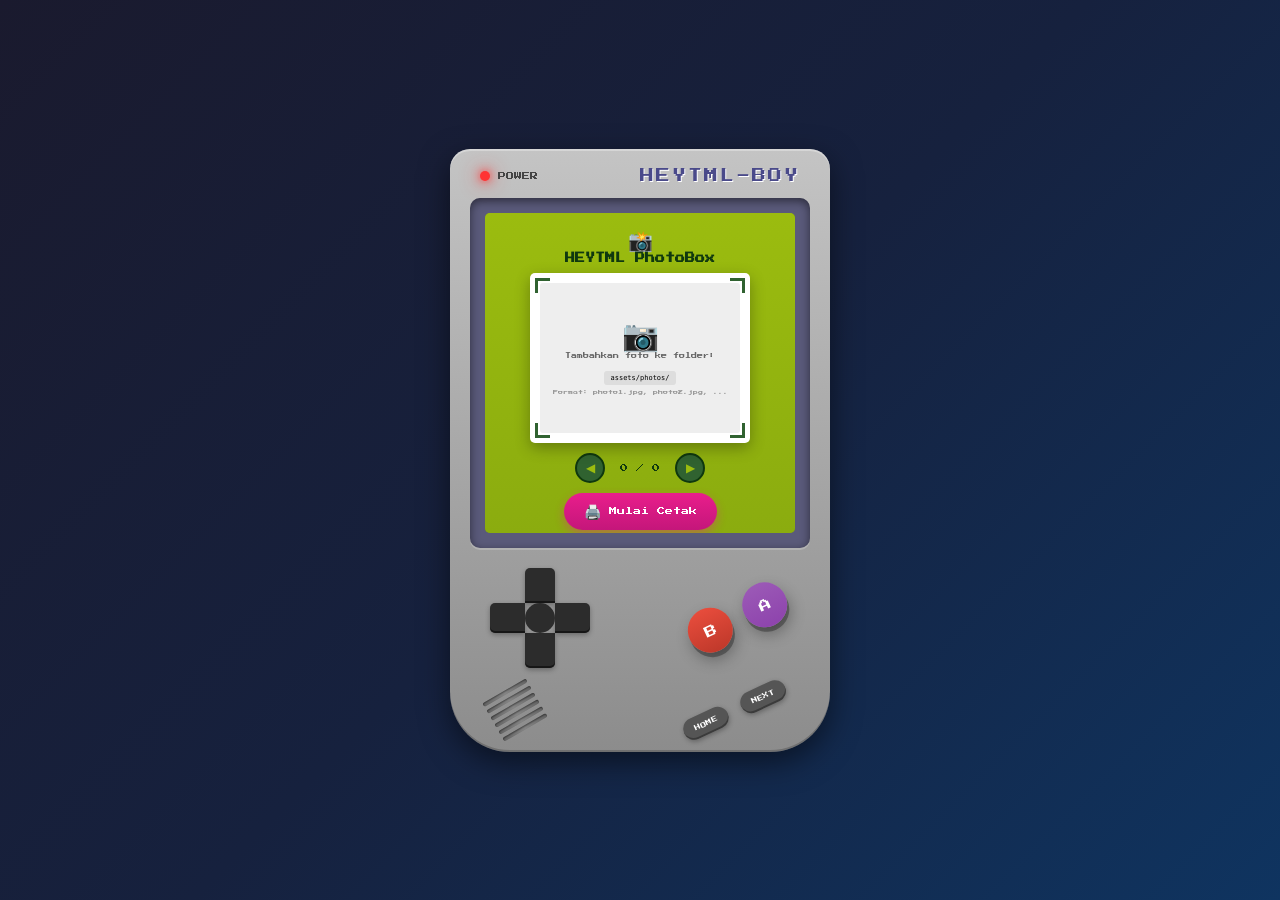
==== gallery.html @ 5bbcf0c2 "first commit" ====
<!DOCTYPE html>
<html lang="id">
<head>
    <meta charset="UTF-8">
    <meta name="viewport" content="width=device-width, initial-scale=1.0">
    <title>📸 Gallery - Happy Birthday!</title>
    <link rel="stylesheet" href="css/style.css">
    <link href="https://fonts.googleapis.com/css2?family=Press+Start+2P&display=swap" rel="stylesheet">
</head>
<body>
    <!-- Main Console -->
    <div class="gameboy-console">
        <!-- Top Section -->
        <div class="console-top">
            <div class="power-section">
                <div class="power-led"></div>
                <span class="power-text">POWER</span>
            </div>
            <div class="brand-name">HEYTML-BOY</div>
        </div>

        <!-- Screen -->
        <div class="screen-frame">
            <div class="screen-inner">
                <div class="screen-content gallery-screen">
                    <div class="gallery-header">
                        <span class="gallery-icon">📸</span>
                        <h2>HEYTML PhotoBox</h2>
                    </div>

                    <div class="photobox-container">
                        <div class="photobox-frame">
                            <div class="photo-display" id="photo-display">
                                <div class="no-photo-message">
                                    <span class="camera-icon">📷</span>
                                    <p>Tambahkan foto ke folder:</p>
                                    <code>assets/photos/</code>
                                    <p class="hint">Format: photo1.jpg, photo2.jpg, ...</p>
                                </div>
                                <img id="current-photo" class="photo-image hidden" src="" alt="Memory">
                            </div>
                            <div class="photo-frame-decoration">
                                <div class="frame-corner top-left"></div>
                                <div class="frame-corner top-right"></div>
                                <div class="frame-corner bottom-left"></div>
                                <div class="frame-corner bottom-right"></div>
                            </div>
                        </div>

                        <div class="photo-controls">
                            <button class="photo-btn" id="btn-prev-photo">◀</button>
                            <span class="photo-counter">
                                <span id="photo-index">0</span> / <span id="photo-total">0</span>
                            </span>
                            <button class="photo-btn" id="btn-next-photo">▶</button>
                        </div>

                        <button class="print-btn" id="btn-print">
                            <span class="print-icon">🖨️</span>
                            Mulai Cetak
                        </button>
                    </div>
                </div>
            </div>
        </div>

        <!-- Controls Section -->
        <div class="controls-section">
            <div class="dpad">
                <div class="dpad-up"></div>
                <div class="dpad-down"></div>
                <div class="dpad-left"></div>
                <div class="dpad-right"></div>
                <div class="dpad-center"></div>
            </div>

            <div class="action-buttons">
                <a href="message.html" class="btn-b">B</a>
                <button class="btn-a" id="btn-next-a">A</button>
            </div>
        </div>

        <!-- Bottom Section -->
        <div class="console-bottom">
            <div class="speaker-grille">
                <div class="speaker-line"></div>
                <div class="speaker-line"></div>
                <div class="speaker-line"></div>
                <div class="speaker-line"></div>
                <div class="speaker-line"></div>
                <div class="speaker-line"></div>
            </div>
            <div class="select-start">
                <a href="index.html" class="btn-select">HOME</a>
                <a href="music.html" class="btn-start">NEXT</a>
            </div>
        </div>
    </div>

    <!-- Floating Hearts Background -->
    <div class="floating-hearts" id="floating-hearts"></div>

    <script src="js/gallery.js"></script>
</body>
</html>
---- css/style.css ----
/* ===== RESET & BASE ===== */
* {
    margin: 0;
    padding: 0;
    box-sizing: border-box;
}

body {
    font-family: 'Press Start 2P', cursive;
    background: linear-gradient(135deg, #1a1a2e 0%, #16213e 50%, #0f3460 100%);
    min-height: 100vh;
    display: flex;
    justify-content: center;
    align-items: center;
    padding: 20px;
    overflow-x: hidden;
}

/* ===== LOADING SCREEN ===== */
.loading-screen {
    position: fixed;
    top: 0;
    left: 0;
    width: 100%;
    height: 100%;
    background: #0f0f23;
    display: flex;
    justify-content: center;
    align-items: center;
    z-index: 9999;
    animation: fadeOut 0.5s ease-in-out 2.5s forwards;
}

.loading-content {
    text-align: center;
}

.loading-logo {
    font-size: 24px;
    color: #9bbc0f;
    margin-bottom: 30px;
    text-shadow: 0 0 10px #9bbc0f;
    animation: pulse 1s ease-in-out infinite;
}

.loading-bar {
    width: 200px;
    height: 20px;
    background: #306230;
    border: 3px solid #9bbc0f;
    border-radius: 3px;
    overflow: hidden;
    margin: 0 auto 20px;
}

.loading-progress {
    width: 0%;
    height: 100%;
    background: #9bbc0f;
    animation: loadProgress 2s ease-in-out forwards;
}

.loading-text {
    font-size: 10px;
    color: #9bbc0f;
    animation: blink 0.5s ease-in-out infinite;
}

@keyframes loadProgress {
    0% { width: 0%; }
    100% { width: 100%; }
}

@keyframes fadeOut {
    to { opacity: 0; pointer-events: none; }
}

@keyframes pulse {
    0%, 100% { opacity: 1; }
    50% { opacity: 0.7; }
}

@keyframes blink {
    0%, 100% { opacity: 1; }
    50% { opacity: 0; }
}

/* ===== GAME BOY CONSOLE ===== */
.gameboy-console {
    background: linear-gradient(180deg, #c4c4c4 0%, #a8a8a8 50%, #8c8c8c 100%);
    border-radius: 20px 20px 60px 60px;
    padding: 20px;
    box-shadow: 
        0 10px 30px rgba(0, 0, 0, 0.5),
        inset 0 2px 0 rgba(255, 255, 255, 0.3),
        inset 0 -2px 0 rgba(0, 0, 0, 0.2);
    max-width: 380px;
    width: 100%;
    position: relative;
}

/* ===== TOP SECTION ===== */
.console-top {
    display: flex;
    justify-content: space-between;
    align-items: center;
    margin-bottom: 15px;
    padding: 0 10px;
}

.power-section {
    display: flex;
    align-items: center;
    gap: 8px;
}

.power-led {
    width: 10px;
    height: 10px;
    background: #ff3333;
    border-radius: 50%;
    box-shadow: 0 0 10px #ff3333, 0 0 20px #ff3333;
    animation: ledPulse 2s ease-in-out infinite;
}

@keyframes ledPulse {
    0%, 100% { box-shadow: 0 0 10px #ff3333, 0 0 20px #ff3333; }
    50% { box-shadow: 0 0 5px #ff3333, 0 0 10px #ff3333; }
}

.power-text {
    font-size: 8px;
    color: #444;
}

.brand-name {
    font-size: 14px;
    color: #4a4a8a;
    text-shadow: 1px 1px 0 #fff;
    letter-spacing: 2px;
}

/* ===== SCREEN ===== */
.screen-frame {
    background: #5a5a7a;
    border-radius: 10px;
    padding: 15px;
    margin-bottom: 20px;
    box-shadow: 
        inset 0 3px 10px rgba(0, 0, 0, 0.5),
        0 2px 0 rgba(255, 255, 255, 0.2);
}

.screen-inner {
    background: #9bbc0f;
    border-radius: 5px;
    overflow: hidden;
    box-shadow: inset 0 0 20px rgba(0, 0, 0, 0.3);
}

.screen-content {
    background: linear-gradient(180deg, #9bbc0f 0%, #8bac0f 100%);
    min-height: 320px;
    padding: 15px;
    position: relative;
}

/* ===== WELCOME SECTION ===== */
.welcome-section {
    text-align: center;
    padding: 10px 0;
}

.birthday-icon {
    font-size: 40px;
    margin-bottom: 10px;
    animation: bounce 1s ease-in-out infinite;
}

@keyframes bounce {
    0%, 100% { transform: translateY(0); }
    50% { transform: translateY(-10px); }
}

.welcome-title {
    font-size: 14px;
    color: #0f380f;
    margin-bottom: 8px;
    text-shadow: 1px 1px 0 #306230;
}

.recipient-name {
    font-size: 11px;
    color: #306230;
    margin-bottom: 5px;
}

.birthday-date {
    font-size: 9px;
    color: #0f380f;
    margin-bottom: 10px;
}

.from-text {
    font-size: 8px;
    color: #306230;
}

/* ===== MENU GRID ===== */
.menu-grid {
    display: grid;
    grid-template-columns: repeat(2, 1fr);
    gap: 10px;
    margin-top: 15px;
}

.menu-button {
    background: #306230;
    border: 3px solid #0f380f;
    border-radius: 8px;
    padding: 12px 8px;
    text-align: center;
    text-decoration: none;
    color: #9bbc0f;
    transition: all 0.2s ease;
    cursor: pointer;
}

.menu-button:hover {
    background: #0f380f;
    transform: scale(1.05);
    box-shadow: 0 0 15px rgba(155, 188, 15, 0.5);
}

.menu-button:active {
    transform: scale(0.95);
}

.menu-button[data-color="blue"] { border-color: #3498db; }
.menu-button[data-color="pink"] { border-color: #e91e8c; }
.menu-button[data-color="purple"] { border-color: #9b59b6; }
.menu-button[data-color="green"] { border-color: #2ecc71; }

.menu-icon {
    display: block;
    font-size: 24px;
    margin-bottom: 5px;
}

.menu-label {
    font-size: 8px;
    display: block;
}

/* ===== CONTROLS SECTION ===== */
.controls-section {
    display: flex;
    justify-content: space-between;
    align-items: center;
    padding: 0 20px;
    margin-bottom: 20px;
}

/* D-Pad */
.dpad {
    width: 100px;
    height: 100px;
    position: relative;
}

.dpad-up, .dpad-down, .dpad-left, .dpad-right {
    position: absolute;
    background: #2c2c2c;
    border-radius: 3px;
    box-shadow: 
        inset 0 -2px 0 rgba(0, 0, 0, 0.5),
        0 2px 5px rgba(0, 0, 0, 0.3);
    cursor: pointer;
    transition: all 0.1s ease;
}

.dpad-up:hover, .dpad-down:hover, .dpad-left:hover, .dpad-right:hover {
    background: #3c3c3c;
}

.dpad-up:active, .dpad-down:active, .dpad-left:active, .dpad-right:active {
    box-shadow: inset 0 2px 0 rgba(0, 0, 0, 0.5);
}

.dpad-up, .dpad-down {
    width: 30px;
    height: 35px;
    left: 50%;
    transform: translateX(-50%);
}

.dpad-up { top: 0; border-radius: 5px 5px 0 0; }
.dpad-down { bottom: 0; border-radius: 0 0 5px 5px; }

.dpad-left, .dpad-right {
    width: 35px;
    height: 30px;
    top: 50%;
    transform: translateY(-50%);
}

.dpad-left { left: 0; border-radius: 5px 0 0 5px; }
.dpad-right { right: 0; border-radius: 0 5px 5px 0; }

.dpad-center {
    position: absolute;
    width: 30px;
    height: 30px;
    background: #2c2c2c;
    top: 50%;
    left: 50%;
    transform: translate(-50%, -50%);
    border-radius: 50%;
}

/* Action Buttons */
.action-buttons {
    display: flex;
    gap: 15px;
    transform: rotate(-25deg);
}

.btn-a, .btn-b {
    width: 45px;
    height: 45px;
    border-radius: 50%;
    border: none;
    font-family: 'Press Start 2P', cursive;
    font-size: 12px;
    color: #fff;
    cursor: pointer;
    box-shadow: 
        0 5px 0 rgba(0, 0, 0, 0.3),
        0 8px 15px rgba(0, 0, 0, 0.3);
    transition: all 0.1s ease;
    text-decoration: none;
    display: flex;
    align-items: center;
    justify-content: center;
}

.btn-a {
    background: linear-gradient(180deg, #9b59b6 0%, #8e44ad 100%);
}

.btn-b {
    background: linear-gradient(180deg, #e74c3c 0%, #c0392b 100%);
}

.btn-a:hover, .btn-b:hover {
    transform: translateY(2px);
    box-shadow: 
        0 3px 0 rgba(0, 0, 0, 0.3),
        0 5px 10px rgba(0, 0, 0, 0.3);
}

.btn-a:active, .btn-b:active {
    transform: translateY(5px);
    box-shadow: 0 0 5px rgba(0, 0, 0, 0.3);
}

/* ===== BOTTOM SECTION ===== */
.console-bottom {
    display: flex;
    justify-content: space-between;
    align-items: center;
    padding: 0 20px;
}

.speaker-grille {
    display: flex;
    flex-direction: column;
    gap: 4px;
    transform: rotate(-30deg);
}

.speaker-line {
    width: 50px;
    height: 4px;
    background: linear-gradient(90deg, #666 0%, #888 50%, #666 100%);
    border-radius: 2px;
    box-shadow: inset 0 1px 2px rgba(0, 0, 0, 0.5);
}

.select-start {
    display: flex;
    gap: 15px;
    transform: rotate(-25deg);
}

.btn-select, .btn-start {
    background: #555;
    color: #fff;
    border: none;
    padding: 8px 12px;
    border-radius: 20px;
    font-family: 'Press Start 2P', cursive;
    font-size: 6px;
    cursor: pointer;
    text-decoration: none;
    box-shadow: 
        inset 0 -2px 0 rgba(0, 0, 0, 0.3),
        0 2px 5px rgba(0, 0, 0, 0.3);
    transition: all 0.1s ease;
}

.btn-select:hover, .btn-start:hover {
    background: #666;
}

.btn-select:active, .btn-start:active {
    box-shadow: inset 0 2px 0 rgba(0, 0, 0, 0.3);
}

/* ===== FLOATING HEARTS ===== */
.floating-hearts {
    position: fixed;
    top: 0;
    left: 0;
    width: 100%;
    height: 100%;
    pointer-events: none;
    overflow: hidden;
    z-index: -1;
}

.heart {
    position: absolute;
    bottom: -50px;
    animation: floatUp 7s ease-in-out forwards;
    opacity: 0.7;
}

@keyframes floatUp {
    0% {
        transform: translateY(0) rotate(0deg);
        opacity: 0.7;
    }
    100% {
        transform: translateY(-100vh) rotate(360deg);
        opacity: 0;
    }
}

/* ===== MESSAGE PAGE ===== */
.message-screen {
    display: flex;
    flex-direction: column;
    height: 320px;
}

.message-header {
    text-align: center;
    margin-bottom: 10px;
}

.message-header h2 {
    font-size: 10px;
    color: #0f380f;
}

.message-icon {
    font-size: 20px;
}

.message-container {
    flex: 1;
    overflow: hidden;
    position: relative;
}

.message-page {
    position: absolute;
    top: 0;
    left: 0;
    width: 100%;
    height: 100%;
    opacity: 0;
    transition: opacity 0.3s ease;
    overflow-y: auto;
}

.message-page.active {
    opacity: 1;
}

.message-text {
    font-size: 8px;
    color: #0f380f;
    line-height: 1.8;
    text-align: justify;
}

.message-nav {
    display: flex;
    justify-content: space-between;
    align-items: center;
    margin-top: 10px;
    padding-top: 10px;
    border-top: 2px solid #306230;
}

.nav-btn {
    background: #306230;
    border: 2px solid #0f380f;
    color: #9bbc0f;
    padding: 8px 10px;
    font-family: 'Press Start 2P', cursive;
    font-size: 6px;
    cursor: pointer;
    border-radius: 5px;
    transition: all 0.2s ease;
}

.nav-btn:hover:not(:disabled) {
    background: #0f380f;
}

.nav-btn:disabled {
    opacity: 0.5;
    cursor: not-allowed;
}

.page-indicator {
    font-size: 8px;
    color: #0f380f;
}

/* ===== GALLERY PAGE ===== */
.gallery-screen {
    display: flex;
    flex-direction: column;
    align-items: center;
    height: 320px;
}

.gallery-header {
    text-align: center;
    margin-bottom: 10px;
}

.gallery-header h2 {
    font-size: 10px;
    color: #0f380f;
}

.gallery-icon {
    font-size: 20px;
}

.photobox-container {
    display: flex;
    flex-direction: column;
    align-items: center;
    width: 100%;
}

.photobox-frame {
    background: #fff;
    padding: 10px;
    border-radius: 5px;
    box-shadow: 0 5px 15px rgba(0, 0, 0, 0.3);
    position: relative;
    margin-bottom: 10px;
}

.photo-display {
    width: 200px;
    height: 150px;
    background: #eee;
    display: flex;
    flex-direction: column;
    justify-content: center;
    align-items: center;
    overflow: hidden;
    border-radius: 3px;
}

.no-photo-message {
    text-align: center;
    padding: 10px;
}

.camera-icon {
    font-size: 30px;
    margin-bottom: 10px;
}

.no-photo-message p {
    font-size: 6px;
    color: #666;
    margin-bottom: 5px;
}

.no-photo-message code {
    font-size: 7px;
    background: #ddd;
    padding: 3px 6px;
    border-radius: 3px;
}

.no-photo-message .hint {
    font-size: 5px;
    color: #999;
    margin-top: 8px;
}

.photo-image {
    width: 100%;
    height: 100%;
    object-fit: cover;
}

.photo-image.hidden {
    display: none;
}

.photo-frame-decoration {
    position: absolute;
    top: 0;
    left: 0;
    right: 0;
    bottom: 0;
    pointer-events: none;
}

.frame-corner {
    position: absolute;
    width: 15px;
    height: 15px;
    border: 3px solid #306230;
}

.frame-corner.top-left { top: 5px; left: 5px; border-right: none; border-bottom: none; }
.frame-corner.top-right { top: 5px; right: 5px; border-left: none; border-bottom: none; }
.frame-corner.bottom-left { bottom: 5px; left: 5px; border-right: none; border-top: none; }
.frame-corner.bottom-right { bottom: 5px; right: 5px; border-left: none; border-top: none; }

.photo-controls {
    display: flex;
    align-items: center;
    gap: 15px;
    margin-bottom: 10px;
}

.photo-btn {
    background: #306230;
    border: 2px solid #0f380f;
    color: #9bbc0f;
    width: 30px;
    height: 30px;
    border-radius: 50%;
    font-size: 12px;
    cursor: pointer;
    transition: all 0.2s ease;
}

.photo-btn:hover {
    background: #0f380f;
}

.photo-counter {
    font-size: 8px;
    color: #0f380f;
}

.print-btn {
    background: linear-gradient(180deg, #e91e8c 0%, #c4167a 100%);
    border: none;
    color: #fff;
    padding: 10px 20px;
    border-radius: 25px;
    font-family: 'Press Start 2P', cursive;
    font-size: 8px;
    cursor: pointer;
    display: flex;
    align-items: center;
    gap: 8px;
    box-shadow: 0 4px 10px rgba(233, 30, 140, 0.4);
    transition: all 0.2s ease;
}

.print-btn:hover {
    transform: translateY(-2px);
    box-shadow: 0 6px 15px rgba(233, 30, 140, 0.5);
}

.print-icon {
    font-size: 14px;
}

/* ===== MUSIC PAGE ===== */
.music-screen {
    display: flex;
    flex-direction: column;
    height: 320px;
}

.music-header {
    text-align: center;
    margin-bottom: 5px;
}

.music-header h2 {
    font-size: 10px;
    color: #0f380f;
}

.music-icon {
    font-size: 16px;
}

.music-player {
    display: flex;
    flex-direction: column;
    align-items: center;
    margin-bottom: 10px;
}

.album-art {
    width: 80px;
    height: 80px;
    background: #0f380f;
    border-radius: 50%;
    display: flex;
    justify-content: center;
    align-items: center;
    margin-bottom: 10px;
    box-shadow: 0 5px 15px rgba(0, 0, 0, 0.3);
}

.vinyl-record {
    width: 70px;
    height: 70px;
    background: linear-gradient(135deg, #333 0%, #111 100%);
    border-radius: 50%;
    display: flex;
    justify-content: center;
    align-items: center;
    position: relative;
}

.vinyl-record.spinning {
    animation: spin 2s linear infinite;
}

@keyframes spin {
    from { transform: rotate(0deg); }
    to { transform: rotate(360deg); }
}

.vinyl-center {
    font-size: 20px;
}

.song-info {
    text-align: center;
    margin-bottom: 10px;
}

.song-title {
    font-size: 8px;
    color: #0f380f;
    margin-bottom: 3px;
}

.song-artist {
    font-size: 6px;
    color: #306230;
}

.progress-container {
    width: 100%;
    margin-bottom: 10px;
}

.progress-bar {
    width: 100%;
    height: 8px;
    background: #306230;
    border-radius: 4px;
    overflow: hidden;
    margin-bottom: 5px;
}

.progress-fill {
    width: 0%;
    height: 100%;
    background: #0f380f;
    transition: width 0.1s linear;
}

.time-display {
    display: flex;
    justify-content: space-between;
    font-size: 6px;
    color: #306230;
}

.player-controls {
    display: flex;
    gap: 15px;
}

.control-btn {
    background: #306230;
    border: 2px solid #0f380f;
    color: #9bbc0f;
    width: 35px;
    height: 35px;
    border-radius: 50%;
    font-size: 12px;
    cursor: pointer;
    transition: all 0.2s ease;
}

.control-btn:hover {
    background: #0f380f;
}

.control-btn.play-btn {
    width: 45px;
    height: 45px;
    font-size: 16px;
}

.playlist {
    flex: 1;
    overflow-y: auto;
    background: rgba(15, 56, 15, 0.1);
    border-radius: 5px;
    padding: 5px;
}

.playlist-header {
    font-size: 8px;
    color: #0f380f;
    margin-bottom: 5px;
    padding: 5px;
    border-bottom: 1px solid #306230;
}

.playlist-items {
    max-height: 80px;
    overflow-y: auto;
}

.playlist-item {
    display: flex;
    align-items: center;
    padding: 5px;
    cursor: pointer;
    border-radius: 3px;
    transition: background 0.2s ease;
}

.playlist-item:hover {
    background: rgba(15, 56, 15, 0.2);
}

.playlist-item.active {
    background: #306230;
    color: #9bbc0f;
}

.playlist-item .song-number {
    font-size: 6px;
    width: 20px;
    color: inherit;
}

.playlist-item .song-name {
    font-size: 6px;
    flex: 1;
    color: inherit;
}

/* ===== TETRIS PAGE ===== */
.tetris-screen {
    display: flex;
    flex-direction: column;
    height: 320px;
}

.tetris-header {
    text-align: center;
    margin-bottom: 5px;
}

.tetris-header h2 {
    font-size: 12px;
    color: #0f380f;
}

.tetris-icon {
    font-size: 16px;
}

.tetris-container {
    display: flex;
    justify-content: center;
    align-items: flex-start;
    gap: 10px;
    flex: 1;
}

.tetris-info-left, .tetris-info-right {
    display: flex;
    flex-direction: column;
    gap: 10px;
}

.info-box {
    background: rgba(15, 56, 15, 0.2);
    padding: 8px;
    border-radius: 5px;
    border: 2px solid #306230;
    text-align: center;
}

.info-label {
    font-size: 6px;
    color: #306230;
    margin-bottom: 5px;
}

.info-value {
    font-size: 10px;
    color: #0f380f;
}

.next-box canvas {
    background: #9bbc0f;
    border-radius: 3px;
}

.tetris-board-container {
    position: relative;
    border: 3px solid #0f380f;
    border-radius: 5px;
    overflow: hidden;
}

#tetris-board {
    display: block;
    background: #9bbc0f;
}

.game-overlay {
    position: absolute;
    top: 0;
    left: 0;
    width: 100%;
    height: 100%;
    background: rgba(15, 56, 15, 0.9);
    display: flex;
    justify-content: center;
    align-items: center;
    text-align: center;
}

.game-overlay.hidden {
    display: none;
}

.overlay-title {
    font-size: 16px;
    color: #9bbc0f;
    margin-bottom: 10px;
}

.overlay-message {
    font-size: 8px;
    color: #8bac0f;
}

.tetris-controls-hint {
    display: flex;
    justify-content: center;
    gap: 15px;
    margin-top: 10px;
    padding-top: 5px;
    border-top: 2px solid #306230;
}

.tetris-controls-hint span {
    font-size: 5px;
    color: #306230;
}

/* ===== RESPONSIVE ===== */
@media (max-width: 420px) {
    .gameboy-console {
        padding: 15px;
        border-radius: 15px 15px 40px 40px;
    }

    .brand-name {
        font-size: 12px;
    }

    .screen-content {
        min-height: 280px;
        padding: 10px;
    }

    .welcome-title {
        font-size: 12px;
    }

    .recipient-name {
        font-size: 9px;
    }

    .menu-button {
        padding: 10px 6px;
    }

    .menu-icon {
        font-size: 20px;
    }

    .controls-section {
        padding: 0 10px;
    }

    .dpad {
        width: 80px;
        height: 80px;
    }

    .btn-a, .btn-b {
        width: 40px;
        height: 40px;
        font-size: 10px;
    }

    .tetris-controls-hint {
        flex-wrap: wrap;
        gap: 5px;
    }
}

/* ===== UTILITY CLASSES ===== */
.hidden {
    display: none !important;
}

/* ===== SCROLLBAR ===== */
::-webkit-scrollbar {
    width: 6px;
}

::-webkit-scrollbar-track {
    background: #306230;
    border-radius: 3px;
}

::-webkit-scrollbar-thumb {
    background: #0f380f;
    border-radius: 3px;
}
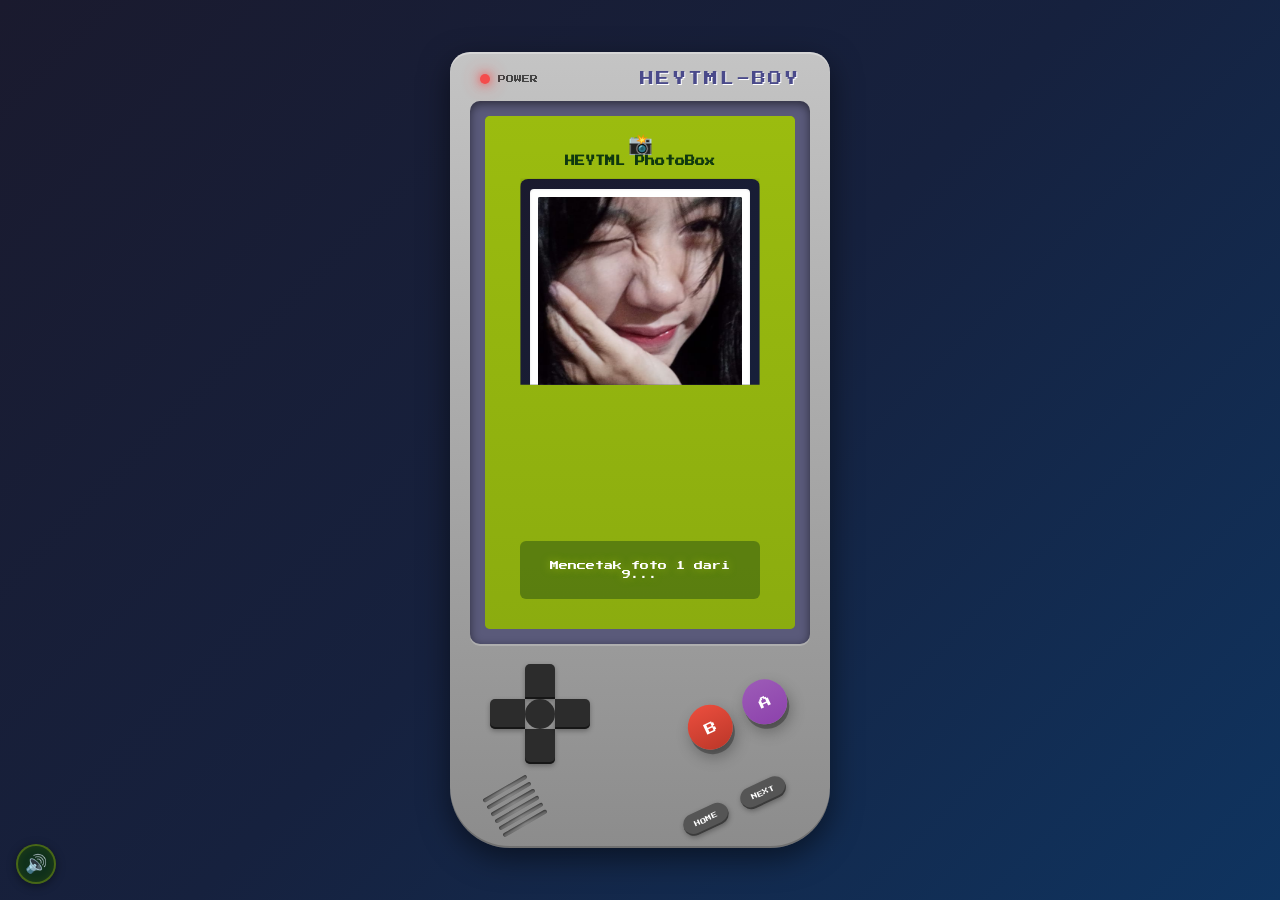
==== commit 723256c7: "feat: add new assets, implement message logic in js, and update UI for accessibility and responsiven" ====
--- a/gallery.html
+++ b/gallery.html
@@ -1,12 +1,17 @@
 <!DOCTYPE html>
 <html lang="id">
+
 <head>
     <meta charset="UTF-8">
     <meta name="viewport" content="width=device-width, initial-scale=1.0">
+    <meta name="description" content="📸 Gallery foto kenangan — Hadiah ulang tahun untuk Afri Finda Viana.">
     <title>📸 Gallery - Happy Birthday!</title>
+    <link rel="icon"
+        href="data:image/svg+xml,<svg xmlns=%22http://www.w3.org/2000/svg%22 viewBox=%220 0 100 100%22><text y=%22.9em%22 font-size=%2290%22>📸</text></svg>">
     <link rel="stylesheet" href="css/style.css">
     <link href="https://fonts.googleapis.com/css2?family=Press+Start+2P&display=swap" rel="stylesheet">
 </head>
+
 <body>
     <!-- Main Console -->
     <div class="gameboy-console">
@@ -28,37 +33,9 @@
                         <h2>HEYTML PhotoBox</h2>
                     </div>
 
-                    <div class="photobox-container">
-                        <div class="photobox-frame">
-                            <div class="photo-display" id="photo-display">
-                                <div class="no-photo-message">
-                                    <span class="camera-icon">📷</span>
-                                    <p>Tambahkan foto ke folder:</p>
-                                    <code>assets/photos/</code>
-                                    <p class="hint">Format: photo1.jpg, photo2.jpg, ...</p>
-                                </div>
-                                <img id="current-photo" class="photo-image hidden" src="" alt="Memory">
-                            </div>
-                            <div class="photo-frame-decoration">
-                                <div class="frame-corner top-left"></div>
-                                <div class="frame-corner top-right"></div>
-                                <div class="frame-corner bottom-left"></div>
-                                <div class="frame-corner bottom-right"></div>
-                            </div>
-                        </div>
-
-                        <div class="photo-controls">
-                            <button class="photo-btn" id="btn-prev-photo">◀</button>
-                            <span class="photo-counter">
-                                <span id="photo-index">0</span> / <span id="photo-total">0</span>
-                            </span>
-                            <button class="photo-btn" id="btn-next-photo">▶</button>
-                        </div>
-
-                        <button class="print-btn" id="btn-print">
-                            <span class="print-icon">🖨️</span>
-                            Mulai Cetak
-                        </button>
+                    <!-- Scrollable photo strip -->
+                    <div class="photo-strip" id="photo-strip">
+                        <!-- Photos rendered by gallery.js -->
                     </div>
                 </div>
             </div>
@@ -67,16 +44,16 @@
         <!-- Controls Section -->
         <div class="controls-section">
             <div class="dpad">
-                <div class="dpad-up"></div>
-                <div class="dpad-down"></div>
-                <div class="dpad-left"></div>
-                <div class="dpad-right"></div>
+                <div class="dpad-up" role="button" aria-label="D-pad atas"></div>
+                <div class="dpad-down" role="button" aria-label="D-pad bawah"></div>
+                <div class="dpad-left" role="button" aria-label="D-pad kiri"></div>
+                <div class="dpad-right" role="button" aria-label="D-pad kanan"></div>
                 <div class="dpad-center"></div>
             </div>
 
             <div class="action-buttons">
-                <a href="message.html" class="btn-b">B</a>
-                <button class="btn-a" id="btn-next-a">A</button>
+                <a href="message.html" class="btn-b" aria-label="Kembali ke Message">B</a>
+                <a href="music.html" class="btn-a" aria-label="Lanjut ke Music">A</a>
             </div>
         </div>
 
@@ -100,6 +77,8 @@
     <!-- Floating Hearts Background -->
     <div class="floating-hearts" id="floating-hearts"></div>
 
+    <script src="js/common.js"></script>
     <script src="js/gallery.js"></script>
 </body>
-</html>
+
+</html>
--- a/css/style.css
+++ b/css/style.css
@@ -67,22 +67,44 @@
 }
 
 @keyframes loadProgress {
-    0% { width: 0%; }
-    100% { width: 100%; }
+    0% {
+        width: 0%;
+    }
+
+    100% {
+        width: 100%;
+    }
 }
 
 @keyframes fadeOut {
-    to { opacity: 0; pointer-events: none; }
+    to {
+        opacity: 0;
+        pointer-events: none;
+    }
 }
 
 @keyframes pulse {
-    0%, 100% { opacity: 1; }
-    50% { opacity: 0.7; }
+
+    0%,
+    100% {
+        opacity: 1;
+    }
+
+    50% {
+        opacity: 0.7;
+    }
 }
 
 @keyframes blink {
-    0%, 100% { opacity: 1; }
-    50% { opacity: 0; }
+
+    0%,
+    100% {
+        opacity: 1;
+    }
+
+    50% {
+        opacity: 0;
+    }
 }
 
 /* ===== GAME BOY CONSOLE ===== */
@@ -90,7 +112,7 @@
     background: linear-gradient(180deg, #c4c4c4 0%, #a8a8a8 50%, #8c8c8c 100%);
     border-radius: 20px 20px 60px 60px;
     padding: 20px;
-    box-shadow: 
+    box-shadow:
         0 10px 30px rgba(0, 0, 0, 0.5),
         inset 0 2px 0 rgba(255, 255, 255, 0.3),
         inset 0 -2px 0 rgba(0, 0, 0, 0.2);
@@ -124,8 +146,15 @@
 }
 
 @keyframes ledPulse {
-    0%, 100% { box-shadow: 0 0 10px #ff3333, 0 0 20px #ff3333; }
-    50% { box-shadow: 0 0 5px #ff3333, 0 0 10px #ff3333; }
+
+    0%,
+    100% {
+        box-shadow: 0 0 10px #ff3333, 0 0 20px #ff3333;
+    }
+
+    50% {
+        box-shadow: 0 0 5px #ff3333, 0 0 10px #ff3333;
+    }
 }
 
 .power-text {
@@ -146,7 +175,7 @@
     border-radius: 10px;
     padding: 15px;
     margin-bottom: 20px;
-    box-shadow: 
+    box-shadow:
         inset 0 3px 10px rgba(0, 0, 0, 0.5),
         0 2px 0 rgba(255, 255, 255, 0.2);
 }
@@ -160,9 +189,20 @@
 
 .screen-content {
     background: linear-gradient(180deg, #9bbc0f 0%, #8bac0f 100%);
-    min-height: 320px;
+    min-height: 420px;
     padding: 15px;
     position: relative;
+    animation: screenIn 0.4s ease-out;
+}
+
+@keyframes screenIn {
+    from {
+        opacity: 0;
+    }
+
+    to {
+        opacity: 1;
+    }
 }
 
 /* ===== WELCOME SECTION ===== */
@@ -178,8 +218,15 @@
 }
 
 @keyframes bounce {
-    0%, 100% { transform: translateY(0); }
-    50% { transform: translateY(-10px); }
+
+    0%,
+    100% {
+        transform: translateY(0);
+    }
+
+    50% {
+        transform: translateY(-10px);
+    }
 }
 
 .welcome-title {
@@ -236,10 +283,21 @@
     transform: scale(0.95);
 }
 
-.menu-button[data-color="blue"] { border-color: #3498db; }
-.menu-button[data-color="pink"] { border-color: #e91e8c; }
-.menu-button[data-color="purple"] { border-color: #9b59b6; }
-.menu-button[data-color="green"] { border-color: #2ecc71; }
+.menu-button[data-color="blue"] {
+    border-color: #3498db;
+}
+
+.menu-button[data-color="pink"] {
+    border-color: #e91e8c;
+}
+
+.menu-button[data-color="purple"] {
+    border-color: #9b59b6;
+}
+
+.menu-button[data-color="green"] {
+    border-color: #2ecc71;
+}
 
 .menu-icon {
     display: block;
@@ -268,44 +326,69 @@
     position: relative;
 }
 
-.dpad-up, .dpad-down, .dpad-left, .dpad-right {
+.dpad-up,
+.dpad-down,
+.dpad-left,
+.dpad-right {
     position: absolute;
     background: #2c2c2c;
     border-radius: 3px;
-    box-shadow: 
+    box-shadow:
         inset 0 -2px 0 rgba(0, 0, 0, 0.5),
         0 2px 5px rgba(0, 0, 0, 0.3);
     cursor: pointer;
     transition: all 0.1s ease;
 }
 
-.dpad-up:hover, .dpad-down:hover, .dpad-left:hover, .dpad-right:hover {
+.dpad-up:hover,
+.dpad-down:hover,
+.dpad-left:hover,
+.dpad-right:hover {
     background: #3c3c3c;
 }
 
-.dpad-up:active, .dpad-down:active, .dpad-left:active, .dpad-right:active {
+.dpad-up:active,
+.dpad-down:active,
+.dpad-left:active,
+.dpad-right:active {
     box-shadow: inset 0 2px 0 rgba(0, 0, 0, 0.5);
 }
 
-.dpad-up, .dpad-down {
+.dpad-up,
+.dpad-down {
     width: 30px;
     height: 35px;
     left: 50%;
     transform: translateX(-50%);
 }
 
-.dpad-up { top: 0; border-radius: 5px 5px 0 0; }
-.dpad-down { bottom: 0; border-radius: 0 0 5px 5px; }
-
-.dpad-left, .dpad-right {
+.dpad-up {
+    top: 0;
+    border-radius: 5px 5px 0 0;
+}
+
+.dpad-down {
+    bottom: 0;
+    border-radius: 0 0 5px 5px;
+}
+
+.dpad-left,
+.dpad-right {
     width: 35px;
     height: 30px;
     top: 50%;
     transform: translateY(-50%);
 }
 
-.dpad-left { left: 0; border-radius: 5px 0 0 5px; }
-.dpad-right { right: 0; border-radius: 0 5px 5px 0; }
+.dpad-left {
+    left: 0;
+    border-radius: 5px 0 0 5px;
+}
+
+.dpad-right {
+    right: 0;
+    border-radius: 0 5px 5px 0;
+}
 
 .dpad-center {
     position: absolute;
@@ -325,7 +408,8 @@
     transform: rotate(-25deg);
 }
 
-.btn-a, .btn-b {
+.btn-a,
+.btn-b {
     width: 45px;
     height: 45px;
     border-radius: 50%;
@@ -334,7 +418,7 @@
     font-size: 12px;
     color: #fff;
     cursor: pointer;
-    box-shadow: 
+    box-shadow:
         0 5px 0 rgba(0, 0, 0, 0.3),
         0 8px 15px rgba(0, 0, 0, 0.3);
     transition: all 0.1s ease;
@@ -352,14 +436,16 @@
     background: linear-gradient(180deg, #e74c3c 0%, #c0392b 100%);
 }
 
-.btn-a:hover, .btn-b:hover {
+.btn-a:hover,
+.btn-b:hover {
     transform: translateY(2px);
-    box-shadow: 
+    box-shadow:
         0 3px 0 rgba(0, 0, 0, 0.3),
         0 5px 10px rgba(0, 0, 0, 0.3);
 }
 
-.btn-a:active, .btn-b:active {
+.btn-a:active,
+.btn-b:active {
     transform: translateY(5px);
     box-shadow: 0 0 5px rgba(0, 0, 0, 0.3);
 }
@@ -393,7 +479,8 @@
     transform: rotate(-25deg);
 }
 
-.btn-select, .btn-start {
+.btn-select,
+.btn-start {
     background: #555;
     color: #fff;
     border: none;
@@ -403,17 +490,19 @@
     font-size: 6px;
     cursor: pointer;
     text-decoration: none;
-    box-shadow: 
+    box-shadow:
         inset 0 -2px 0 rgba(0, 0, 0, 0.3),
         0 2px 5px rgba(0, 0, 0, 0.3);
     transition: all 0.1s ease;
 }
 
-.btn-select:hover, .btn-start:hover {
+.btn-select:hover,
+.btn-start:hover {
     background: #666;
 }
 
-.btn-select:active, .btn-start:active {
+.btn-select:active,
+.btn-start:active {
     box-shadow: inset 0 2px 0 rgba(0, 0, 0, 0.3);
 }
 
@@ -441,6 +530,7 @@
         transform: translateY(0) rotate(0deg);
         opacity: 0.7;
     }
+
     100% {
         transform: translateY(-100vh) rotate(360deg);
         opacity: 0;
@@ -536,12 +626,14 @@
     display: flex;
     flex-direction: column;
     align-items: center;
-    height: 320px;
+    height: 100%;
+    overflow: hidden;
 }
 
 .gallery-header {
     text-align: center;
-    margin-bottom: 10px;
+    margin-bottom: 8px;
+    flex-shrink: 0;
 }
 
 .gallery-header h2 {
@@ -553,46 +645,200 @@
     font-size: 20px;
 }
 
-.photobox-container {
+/* Scrollable photo strip */
+.photo-strip {
+    flex: 1;
+    overflow-y: auto;
+    overflow-x: hidden;
+    width: 100%;
+    padding: 5px 10px 15px;
     display: flex;
     flex-direction: column;
     align-items: center;
+    gap: 15px;
+    scroll-behavior: smooth;
+}
+
+/* Hide scrollbar but keep scroll */
+.photo-strip::-webkit-scrollbar {
+    width: 4px;
+}
+
+.photo-strip::-webkit-scrollbar-track {
+    background: transparent;
+}
+
+.photo-strip::-webkit-scrollbar-thumb {
+    background: #306230;
+    border-radius: 2px;
+}
+
+/* Polaroid card */
+.polaroid-card {
+    position: relative;
+    width: 92%;
+    max-width: 280px;
+    background: linear-gradient(135deg, #1a1a2e, #16213e);
+    border-radius: 8px;
+    padding: 10px;
+    box-shadow: 0 4px 15px rgba(0, 0, 0, 0.4);
+}
+
+/* Delete photo button (top-right corner) */
+.delete-photo-btn {
+    position: absolute;
+    top: -6px;
+    right: -6px;
+    width: 24px;
+    height: 24px;
+    border-radius: 50%;
+    border: 2px solid #5c1a1a;
+    background: linear-gradient(180deg, #c0392b 0%, #8b1a1a 100%);
+    color: #fff;
+    font-size: 12px;
+    font-weight: bold;
+    line-height: 1;
+    cursor: pointer;
+    display: flex;
+    align-items: center;
+    justify-content: center;
+    box-shadow:
+        0 2px 0 rgba(0, 0, 0, 0.4),
+        0 3px 8px rgba(0, 0, 0, 0.4);
+    z-index: 10;
+    opacity: 0;
+    transform: scale(0.5);
+    pointer-events: none;
+    transition: all 0.2s ease;
+}
+
+.delete-photo-btn.visible {
+    opacity: 1;
+    transform: scale(1);
+    pointer-events: auto;
+    animation: btnAppear 0.3s cubic-bezier(0.34, 1.56, 0.64, 1) forwards;
+}
+
+.delete-photo-btn:hover {
+    background: linear-gradient(180deg, #e74c3c 0%, #a93226 100%);
+    box-shadow:
+        0 2px 0 rgba(0, 0, 0, 0.4),
+        0 3px 12px rgba(231, 76, 60, 0.4);
+    transform: scale(1.15);
+}
+
+.delete-photo-btn:active {
+    transform: scale(0.95);
+    box-shadow: 0 0 4px rgba(0, 0, 0, 0.3);
+}
+
+/* Printing state: hidden via clip-path, revealed progressively by JS */
+.polaroid-card.printing {
+    clip-path: inset(0 0 100% 0);
+}
+
+/* Fully printed */
+.polaroid-card.printed {
+    clip-path: none;
+}
+
+/* Print progress text */
+.print-progress {
+    font-family: 'Press Start 2P', cursive;
+    font-size: 9px;
+    color: #ffffff;
+    text-align: center;
+    padding: 20px 10px;
+    text-shadow: 0 0 8px rgba(155, 188, 15, 0.8);
+    background: rgba(15, 56, 15, 0.4);
+    border-radius: 6px;
+    width: 92%;
+    max-width: 280px;
+    transition: opacity 0.5s ease;
+}
+
+.print-progress.done {
+    color: #5dfc5d;
+    text-shadow: 0 0 10px rgba(93, 252, 93, 0.6);
+}
+
+/* Polaroid frame (white border around image) */
+.polaroid-frame {
+    background: #ffffff;
+    border-radius: 4px;
+    padding: 8px 8px 4px;
+    box-shadow: inset 0 0 3px rgba(0, 0, 0, 0.1);
+}
+
+.polaroid-image-wrap {
+    position: relative;
     width: 100%;
-}
-
-.photobox-frame {
-    background: #fff;
-    padding: 10px;
-    border-radius: 5px;
-    box-shadow: 0 5px 15px rgba(0, 0, 0, 0.3);
-    position: relative;
-    margin-bottom: 10px;
-}
-
-.photo-display {
-    width: 200px;
-    height: 150px;
-    background: #eee;
-    display: flex;
-    flex-direction: column;
+    aspect-ratio: 3 / 4;
+    overflow: hidden;
+    border-radius: 2px;
+    background: #222;
+}
+
+.polaroid-image-wrap img {
+    width: 100%;
+    height: 100%;
+    object-fit: cover;
+    display: block;
+}
+
+/* Photo number badge */
+.polaroid-number {
+    position: absolute;
+    bottom: 6px;
+    left: 50%;
+    transform: translateX(-50%);
+    font-family: 'Press Start 2P', cursive;
+    font-size: 10px;
+    color: #ffd700;
+    text-shadow: 0 0 6px rgba(0, 0, 0, 0.8), 0 0 3px rgba(0, 0, 0, 0.6);
+}
+
+/* Caption below image inside frame */
+.polaroid-caption {
+    text-align: center;
+    font-family: 'Press Start 2P', cursive;
+    font-size: 7px;
+    color: #555;
+    padding: 6px 4px 4px;
+}
+
+/* Date stamp below polaroid */
+.polaroid-date {
+    display: flex;
+    align-items: center;
     justify-content: center;
-    align-items: center;
-    overflow: hidden;
-    border-radius: 3px;
-}
-
+    gap: 8px;
+    margin-top: 6px;
+    font-family: 'Press Start 2P', cursive;
+    font-size: 7px;
+    color: #9bbc0f;
+}
+
+.date-dot {
+    font-size: 5px;
+    color: #306230;
+}
+
+/* No photo fallback */
 .no-photo-message {
     text-align: center;
-    padding: 10px;
+    padding: 30px 10px;
+    color: #0f380f;
 }
 
 .camera-icon {
     font-size: 30px;
     margin-bottom: 10px;
+    display: block;
 }
 
 .no-photo-message p {
-    font-size: 6px;
+    font-size: 7px;
     color: #666;
     margin-bottom: 5px;
 }
@@ -604,94 +850,98 @@
     border-radius: 3px;
 }
 
-.no-photo-message .hint {
-    font-size: 5px;
-    color: #999;
-    margin-top: 8px;
-}
-
-.photo-image {
-    width: 100%;
-    height: 100%;
-    object-fit: cover;
-}
-
-.photo-image.hidden {
-    display: none;
-}
-
-.photo-frame-decoration {
-    position: absolute;
-    top: 0;
-    left: 0;
-    right: 0;
-    bottom: 0;
-    pointer-events: none;
-}
-
-.frame-corner {
-    position: absolute;
-    width: 15px;
-    height: 15px;
-    border: 3px solid #306230;
-}
-
-.frame-corner.top-left { top: 5px; left: 5px; border-right: none; border-bottom: none; }
-.frame-corner.top-right { top: 5px; right: 5px; border-left: none; border-bottom: none; }
-.frame-corner.bottom-left { bottom: 5px; left: 5px; border-right: none; border-top: none; }
-.frame-corner.bottom-right { bottom: 5px; right: 5px; border-left: none; border-top: none; }
-
-.photo-controls {
-    display: flex;
-    align-items: center;
-    gap: 15px;
-    margin-bottom: 10px;
-}
-
-.photo-btn {
-    background: #306230;
+/* Polaroid footer (date + change photo button) */
+.polaroid-footer {
+    display: flex;
+    align-items: center;
+    justify-content: space-between;
+    margin-top: 6px;
+    gap: 6px;
+}
+
+/* Change Photo Button */
+.change-photo-btn {
+    display: flex;
+    align-items: center;
+    gap: 4px;
+    background: linear-gradient(180deg, #306230 0%, #1a3a1a 100%);
     border: 2px solid #0f380f;
     color: #9bbc0f;
-    width: 30px;
-    height: 30px;
-    border-radius: 50%;
-    font-size: 12px;
+    padding: 5px 8px;
+    border-radius: 6px;
+    font-family: 'Press Start 2P', cursive;
+    font-size: 5px;
     cursor: pointer;
+    box-shadow:
+        0 2px 0 rgba(0, 0, 0, 0.4),
+        0 3px 8px rgba(0, 0, 0, 0.3);
     transition: all 0.2s ease;
-}
-
-.photo-btn:hover {
-    background: #0f380f;
-}
-
-.photo-counter {
+    opacity: 0;
+    transform: translateY(8px) scale(0.9);
+    pointer-events: none;
+    white-space: nowrap;
+    flex-shrink: 0;
+}
+
+.change-photo-btn.visible {
+    opacity: 1;
+    transform: translateY(0) scale(1);
+    pointer-events: auto;
+    animation: btnAppear 0.4s cubic-bezier(0.34, 1.56, 0.64, 1) forwards;
+}
+
+@keyframes btnAppear {
+    0% {
+        opacity: 0;
+        transform: translateY(8px) scale(0.8);
+    }
+    100% {
+        opacity: 1;
+        transform: translateY(0) scale(1);
+    }
+}
+
+.change-photo-btn:hover {
+    background: linear-gradient(180deg, #3d7a3d 0%, #245824 100%);
+    color: #c5e00f;
+    box-shadow:
+        0 2px 0 rgba(0, 0, 0, 0.4),
+        0 3px 12px rgba(155, 188, 15, 0.3);
+    transform: translateY(-1px);
+}
+
+.change-photo-btn:active {
+    transform: translateY(2px);
+    box-shadow: 0 0 4px rgba(0, 0, 0, 0.3);
+}
+
+.change-photo-icon {
     font-size: 8px;
-    color: #0f380f;
-}
-
-.print-btn {
-    background: linear-gradient(180deg, #e91e8c 0%, #c4167a 100%);
-    border: none;
-    color: #fff;
-    padding: 10px 20px;
-    border-radius: 25px;
-    font-family: 'Press Start 2P', cursive;
-    font-size: 8px;
-    cursor: pointer;
-    display: flex;
-    align-items: center;
-    gap: 8px;
-    box-shadow: 0 4px 10px rgba(233, 30, 140, 0.4);
-    transition: all 0.2s ease;
-}
-
-.print-btn:hover {
-    transform: translateY(-2px);
-    box-shadow: 0 6px 15px rgba(233, 30, 140, 0.5);
-}
-
-.print-icon {
-    font-size: 14px;
+    line-height: 1;
+}
+
+.change-photo-text {
+    line-height: 1;
+}
+
+/* Photo swap flash animation */
+.polaroid-card.photo-swapped .polaroid-image-wrap {
+    animation: swapFlash 0.6s ease;
+}
+
+@keyframes swapFlash {
+    0% {
+        filter: brightness(2) saturate(0);
+        transform: scale(0.95);
+    }
+    50% {
+        filter: brightness(1.5) saturate(0.5);
+        transform: scale(1.02);
+    }
+    100% {
+        filter: brightness(1) saturate(1);
+        transform: scale(1);
+    }
 }
 
 /* ===== MUSIC PAGE ===== */
@@ -750,8 +1000,13 @@
 }
 
 @keyframes spin {
-    from { transform: rotate(0deg); }
-    to { transform: rotate(360deg); }
+    from {
+        transform: rotate(0deg);
+    }
+
+    to {
+        transform: rotate(360deg);
+    }
 }
 
 .vinyl-center {
@@ -846,7 +1101,7 @@
 }
 
 .playlist-items {
-    max-height: 80px;
+    max-height: 110x;
     overflow-y: auto;
 }
 
@@ -909,7 +1164,8 @@
     flex: 1;
 }
 
-.tetris-info-left, .tetris-info-right {
+.tetris-info-left,
+.tetris-info-right {
     display: flex;
     flex-direction: column;
     gap: 10px;
@@ -989,8 +1245,60 @@
 }
 
 .tetris-controls-hint span {
-    font-size: 5px;
+    font-size: 7px;
     color: #306230;
+}
+
+/* ===== BACKGROUND MUSIC TOGGLE ===== */
+.bgm-toggle {
+    position: fixed;
+    bottom: 16px;
+    left: 16px;
+    width: 40px;
+    height: 40px;
+    border-radius: 50%;
+    border: 2px solid rgba(155, 188, 15, 0.4);
+    background: rgba(15, 56, 15, 0.7);
+    backdrop-filter: blur(6px);
+    color: #fff;
+    font-size: 18px;
+    cursor: pointer;
+    z-index: 9999;
+    display: flex;
+    align-items: center;
+    justify-content: center;
+    box-shadow:
+        0 2px 10px rgba(0, 0, 0, 0.4),
+        inset 0 0 8px rgba(155, 188, 15, 0.1);
+    transition: all 0.3s ease;
+    animation: bgmPulse 2s ease-in-out 3;
+}
+
+@keyframes bgmPulse {
+    0%, 100% { box-shadow: 0 2px 10px rgba(0, 0, 0, 0.4); }
+    50% { box-shadow: 0 2px 15px rgba(155, 188, 15, 0.5), 0 0 20px rgba(155, 188, 15, 0.2); }
+}
+
+.bgm-toggle:hover {
+    background: rgba(15, 56, 15, 0.9);
+    border-color: rgba(155, 188, 15, 0.8);
+    transform: scale(1.1);
+    box-shadow:
+        0 2px 15px rgba(155, 188, 15, 0.4),
+        inset 0 0 10px rgba(155, 188, 15, 0.15);
+}
+
+.bgm-toggle:active {
+    transform: scale(0.95);
+}
+
+.bgm-toggle.muted {
+    opacity: 0.5;
+    border-color: rgba(255, 255, 255, 0.15);
+}
+
+.bgm-toggle.muted:hover {
+    opacity: 0.8;
 }
 
 /* ===== RESPONSIVE ===== */
@@ -1034,7 +1342,8 @@
         height: 80px;
     }
 
-    .btn-a, .btn-b {
+    .btn-a,
+    .btn-b {
         width: 40px;
         height: 40px;
         font-size: 10px;
@@ -1064,4 +1373,4 @@
 ::-webkit-scrollbar-thumb {
     background: #0f380f;
     border-radius: 3px;
-}
+}
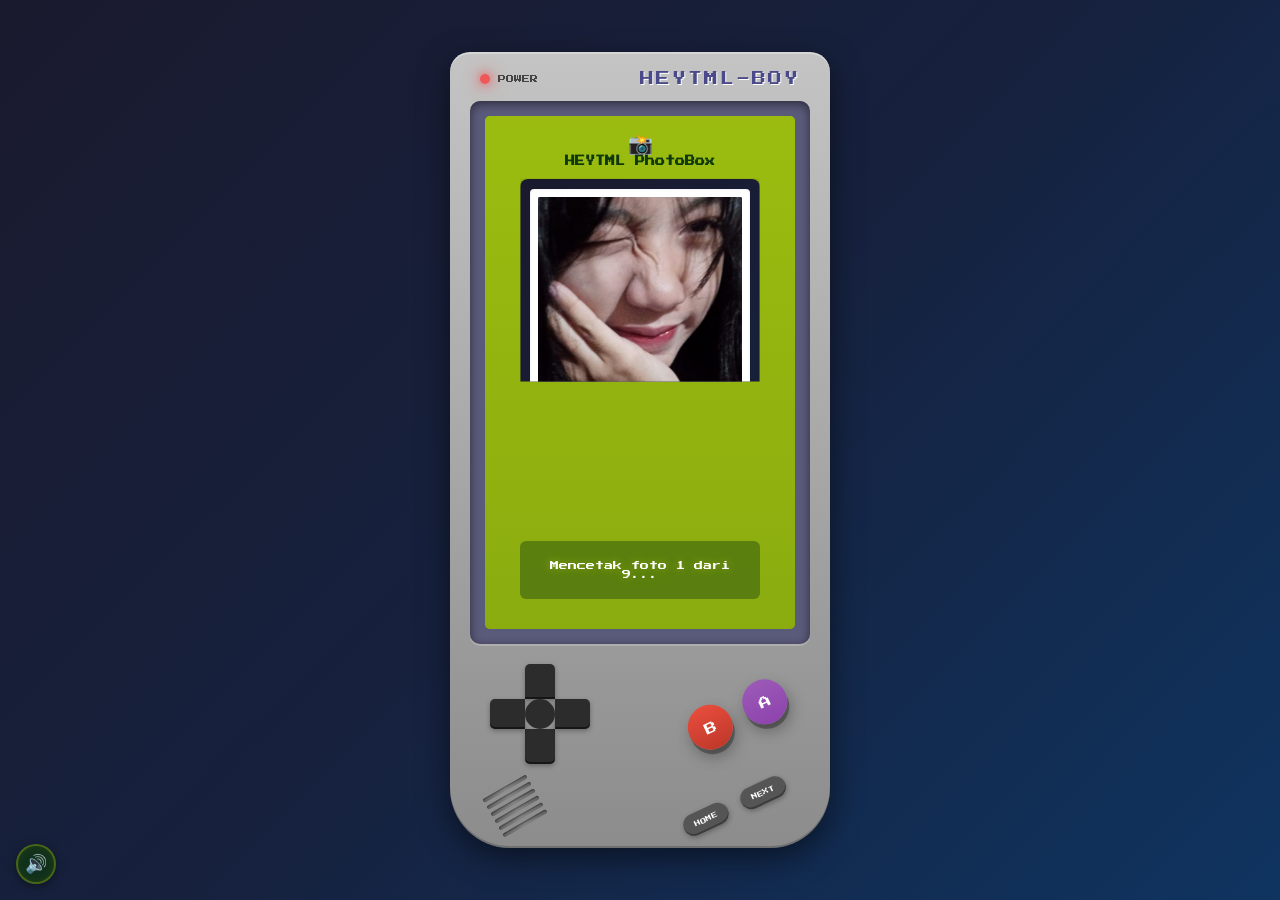
==== commit a8374ade: "refactor: modularize CSS by replacing global style.css with component-specific stylesheets and a com" ====
--- a/gallery.html
+++ b/gallery.html
@@ -8,7 +8,8 @@
     <title>📸 Gallery - Happy Birthday!</title>
     <link rel="icon"
         href="data:image/svg+xml,<svg xmlns=%22http://www.w3.org/2000/svg%22 viewBox=%220 0 100 100%22><text y=%22.9em%22 font-size=%2290%22>📸</text></svg>">
-    <link rel="stylesheet" href="css/style.css">
+    <link rel="stylesheet" href="css/common.css">
+    <link rel="stylesheet" href="css/gallery.css">
     <link href="https://fonts.googleapis.com/css2?family=Press+Start+2P&display=swap" rel="stylesheet">
 </head>
 
--- a/css/common.css
+++ b/css/common.css
@@ -0,0 +1,428 @@
+/* ===== RESET & BASE ===== */
+* {
+    margin: 0;
+    padding: 0;
+    box-sizing: border-box;
+}
+
+body {
+    font-family: 'Press Start 2P', cursive;
+    background: linear-gradient(135deg, #1a1a2e 0%, #16213e 50%, #0f3460 100%);
+    min-height: 100vh;
+    display: flex;
+    justify-content: center;
+    align-items: center;
+    padding: 20px;
+    overflow-x: hidden;
+}
+
+/* ===== GAME BOY CONSOLE ===== */
+.gameboy-console {
+    background: linear-gradient(180deg, #c4c4c4 0%, #a8a8a8 50%, #8c8c8c 100%);
+    border-radius: 20px 20px 60px 60px;
+    padding: 20px;
+    box-shadow:
+        0 10px 30px rgba(0, 0, 0, 0.5),
+        inset 0 2px 0 rgba(255, 255, 255, 0.3),
+        inset 0 -2px 0 rgba(0, 0, 0, 0.2);
+    max-width: 380px;
+    width: 100%;
+    position: relative;
+}
+
+/* ===== TOP SECTION ===== */
+.console-top {
+    display: flex;
+    justify-content: space-between;
+    align-items: center;
+    margin-bottom: 15px;
+    padding: 0 10px;
+}
+
+.power-section {
+    display: flex;
+    align-items: center;
+    gap: 8px;
+}
+
+.power-led {
+    width: 10px;
+    height: 10px;
+    background: #ff3333;
+    border-radius: 50%;
+    box-shadow: 0 0 10px #ff3333, 0 0 20px #ff3333;
+    animation: ledPulse 2s ease-in-out infinite;
+}
+
+@keyframes ledPulse {
+    0%, 100% { box-shadow: 0 0 10px #ff3333, 0 0 20px #ff3333; }
+    50%       { box-shadow: 0 0 5px #ff3333, 0 0 10px #ff3333; }
+}
+
+.power-text {
+    font-size: 8px;
+    color: #444;
+}
+
+.brand-name {
+    font-size: 14px;
+    color: #4a4a8a;
+    text-shadow: 1px 1px 0 #fff;
+    letter-spacing: 2px;
+}
+
+/* ===== SCREEN ===== */
+.screen-frame {
+    background: #5a5a7a;
+    border-radius: 10px;
+    padding: 15px;
+    margin-bottom: 20px;
+    box-shadow:
+        inset 0 3px 10px rgba(0, 0, 0, 0.5),
+        0 2px 0 rgba(255, 255, 255, 0.2);
+}
+
+.screen-inner {
+    background: #9bbc0f;
+    border-radius: 5px;
+    overflow: hidden;
+    box-shadow: inset 0 0 20px rgba(0, 0, 0, 0.3);
+}
+
+.screen-content {
+    background: linear-gradient(180deg, #9bbc0f 0%, #8bac0f 100%);
+    min-height: 420px;
+    padding: 15px;
+    position: relative;
+    animation: screenIn 0.4s ease-out;
+}
+
+@keyframes screenIn {
+    from { opacity: 0; }
+    to   { opacity: 1; }
+}
+
+/* ===== CONTROLS SECTION ===== */
+.controls-section {
+    display: flex;
+    justify-content: space-between;
+    align-items: center;
+    padding: 0 20px;
+    margin-bottom: 20px;
+}
+
+/* D-Pad */
+.dpad {
+    width: 100px;
+    height: 100px;
+    position: relative;
+}
+
+.dpad-up,
+.dpad-down,
+.dpad-left,
+.dpad-right {
+    position: absolute;
+    background: #2c2c2c;
+    border-radius: 3px;
+    box-shadow:
+        inset 0 -2px 0 rgba(0, 0, 0, 0.5),
+        0 2px 5px rgba(0, 0, 0, 0.3);
+    cursor: pointer;
+    transition: all 0.1s ease;
+}
+
+.dpad-up:hover,
+.dpad-down:hover,
+.dpad-left:hover,
+.dpad-right:hover {
+    background: #3c3c3c;
+}
+
+.dpad-up:active,
+.dpad-down:active,
+.dpad-left:active,
+.dpad-right:active {
+    box-shadow: inset 0 2px 0 rgba(0, 0, 0, 0.5);
+}
+
+.dpad-up,
+.dpad-down {
+    width: 30px;
+    height: 35px;
+    left: 50%;
+    transform: translateX(-50%);
+}
+
+.dpad-up {
+    top: 0;
+    border-radius: 5px 5px 0 0;
+}
+
+.dpad-down {
+    bottom: 0;
+    border-radius: 0 0 5px 5px;
+}
+
+.dpad-left,
+.dpad-right {
+    width: 35px;
+    height: 30px;
+    top: 50%;
+    transform: translateY(-50%);
+}
+
+.dpad-left {
+    left: 0;
+    border-radius: 5px 0 0 5px;
+}
+
+.dpad-right {
+    right: 0;
+    border-radius: 0 5px 5px 0;
+}
+
+.dpad-center {
+    position: absolute;
+    width: 30px;
+    height: 30px;
+    background: #2c2c2c;
+    top: 50%;
+    left: 50%;
+    transform: translate(-50%, -50%);
+    border-radius: 50%;
+}
+
+/* Action Buttons */
+.action-buttons {
+    display: flex;
+    gap: 15px;
+    transform: rotate(-25deg);
+}
+
+.btn-a,
+.btn-b {
+    width: 45px;
+    height: 45px;
+    border-radius: 50%;
+    border: none;
+    font-family: 'Press Start 2P', cursive;
+    font-size: 12px;
+    color: #fff;
+    cursor: pointer;
+    box-shadow:
+        0 5px 0 rgba(0, 0, 0, 0.3),
+        0 8px 15px rgba(0, 0, 0, 0.3);
+    transition: all 0.1s ease;
+    text-decoration: none;
+    display: flex;
+    align-items: center;
+    justify-content: center;
+}
+
+.btn-a {
+    background: linear-gradient(180deg, #9b59b6 0%, #8e44ad 100%);
+}
+
+.btn-b {
+    background: linear-gradient(180deg, #e74c3c 0%, #c0392b 100%);
+}
+
+.btn-a:hover,
+.btn-b:hover {
+    transform: translateY(2px);
+    box-shadow:
+        0 3px 0 rgba(0, 0, 0, 0.3),
+        0 5px 10px rgba(0, 0, 0, 0.3);
+}
+
+.btn-a:active,
+.btn-b:active {
+    transform: translateY(5px);
+    box-shadow: 0 0 5px rgba(0, 0, 0, 0.3);
+}
+
+/* ===== BOTTOM SECTION ===== */
+.console-bottom {
+    display: flex;
+    justify-content: space-between;
+    align-items: center;
+    padding: 0 20px;
+}
+
+.speaker-grille {
+    display: flex;
+    flex-direction: column;
+    gap: 4px;
+    transform: rotate(-30deg);
+}
+
+.speaker-line {
+    width: 50px;
+    height: 4px;
+    background: linear-gradient(90deg, #666 0%, #888 50%, #666 100%);
+    border-radius: 2px;
+    box-shadow: inset 0 1px 2px rgba(0, 0, 0, 0.5);
+}
+
+.select-start {
+    display: flex;
+    gap: 15px;
+    transform: rotate(-25deg);
+}
+
+.btn-select,
+.btn-start {
+    background: #555;
+    color: #fff;
+    border: none;
+    padding: 8px 12px;
+    border-radius: 20px;
+    font-family: 'Press Start 2P', cursive;
+    font-size: 6px;
+    cursor: pointer;
+    text-decoration: none;
+    box-shadow:
+        inset 0 -2px 0 rgba(0, 0, 0, 0.3),
+        0 2px 5px rgba(0, 0, 0, 0.3);
+    transition: all 0.1s ease;
+}
+
+.btn-select:hover,
+.btn-start:hover {
+    background: #666;
+}
+
+.btn-select:active,
+.btn-start:active {
+    box-shadow: inset 0 2px 0 rgba(0, 0, 0, 0.3);
+}
+
+/* ===== FLOATING HEARTS ===== */
+.floating-hearts {
+    position: fixed;
+    top: 0;
+    left: 0;
+    width: 100%;
+    height: 100%;
+    pointer-events: none;
+    overflow: hidden;
+    z-index: -1;
+}
+
+.heart {
+    position: absolute;
+    bottom: -50px;
+    animation: floatUp 7s ease-in-out forwards;
+    opacity: 0.7;
+}
+
+@keyframes floatUp {
+    0%   { transform: translateY(0) rotate(0deg); opacity: 0.7; }
+    100% { transform: translateY(-100vh) rotate(360deg); opacity: 0; }
+}
+
+/* ===== BACKGROUND MUSIC TOGGLE ===== */
+.bgm-toggle {
+    position: fixed;
+    bottom: 16px;
+    left: 16px;
+    width: 40px;
+    height: 40px;
+    border-radius: 50%;
+    border: 2px solid rgba(155, 188, 15, 0.4);
+    background: rgba(15, 56, 15, 0.7);
+    backdrop-filter: blur(6px);
+    color: #fff;
+    font-size: 18px;
+    cursor: pointer;
+    z-index: 9999;
+    display: flex;
+    align-items: center;
+    justify-content: center;
+    box-shadow:
+        0 2px 10px rgba(0, 0, 0, 0.4),
+        inset 0 0 8px rgba(155, 188, 15, 0.1);
+    transition: all 0.3s ease;
+    animation: bgmPulse 2s ease-in-out 3;
+}
+
+@keyframes bgmPulse {
+    0%, 100% { box-shadow: 0 2px 10px rgba(0, 0, 0, 0.4); }
+    50%       { box-shadow: 0 2px 15px rgba(155, 188, 15, 0.5), 0 0 20px rgba(155, 188, 15, 0.2); }
+}
+
+.bgm-toggle:hover {
+    background: rgba(15, 56, 15, 0.9);
+    border-color: rgba(155, 188, 15, 0.8);
+    transform: scale(1.1);
+    box-shadow:
+        0 2px 15px rgba(155, 188, 15, 0.4),
+        inset 0 0 10px rgba(155, 188, 15, 0.15);
+}
+
+.bgm-toggle:active {
+    transform: scale(0.95);
+}
+
+.bgm-toggle.muted {
+    opacity: 0.5;
+    border-color: rgba(255, 255, 255, 0.15);
+}
+
+.bgm-toggle.muted:hover {
+    opacity: 0.8;
+}
+
+/* ===== UTILITY CLASSES ===== */
+.hidden {
+    display: none !important;
+}
+
+/* ===== SCROLLBAR ===== */
+::-webkit-scrollbar {
+    width: 6px;
+}
+
+::-webkit-scrollbar-track {
+    background: #306230;
+    border-radius: 3px;
+}
+
+::-webkit-scrollbar-thumb {
+    background: #0f380f;
+    border-radius: 3px;
+}
+
+/* ===== RESPONSIVE ===== */
+@media (max-width: 420px) {
+    .gameboy-console {
+        padding: 15px;
+        border-radius: 15px 15px 40px 40px;
+    }
+
+    .brand-name {
+        font-size: 12px;
+    }
+
+    .screen-content {
+        min-height: 280px;
+        padding: 10px;
+    }
+
+    .controls-section {
+        padding: 0 10px;
+    }
+
+    .dpad {
+        width: 80px;
+        height: 80px;
+    }
+
+    .btn-a,
+    .btn-b {
+        width: 40px;
+        height: 40px;
+        font-size: 10px;
+    }
+}
--- a/css/gallery.css
+++ b/css/gallery.css
@@ -0,0 +1,272 @@
+/* ===== GALLERY PAGE ===== */
+.gallery-screen {
+    display: flex;
+    flex-direction: column;
+    align-items: center;
+    height: 100%;
+    overflow: hidden;
+}
+
+.gallery-header {
+    text-align: center;
+    margin-bottom: 8px;
+    flex-shrink: 0;
+}
+
+.gallery-header h2 {
+    font-size: 10px;
+    color: #0f380f;
+}
+
+.gallery-icon {
+    font-size: 20px;
+}
+
+/* Scrollable photo strip */
+.photo-strip {
+    flex: 1;
+    overflow-y: auto;
+    overflow-x: hidden;
+    width: 100%;
+    padding: 5px 10px 15px;
+    display: flex;
+    flex-direction: column;
+    align-items: center;
+    gap: 15px;
+    scroll-behavior: smooth;
+}
+
+.photo-strip::-webkit-scrollbar       { width: 4px; }
+.photo-strip::-webkit-scrollbar-track { background: transparent; }
+.photo-strip::-webkit-scrollbar-thumb { background: #306230; border-radius: 2px; }
+
+/* Polaroid card */
+.polaroid-card {
+    position: relative;
+    width: 92%;
+    max-width: 280px;
+    background: linear-gradient(135deg, #1a1a2e, #16213e);
+    border-radius: 8px;
+    padding: 10px;
+    box-shadow: 0 4px 15px rgba(0, 0, 0, 0.4);
+}
+
+/* Delete photo button (top-right corner) */
+.delete-photo-btn {
+    position: absolute;
+    top: -6px;
+    right: -6px;
+    width: 24px;
+    height: 24px;
+    border-radius: 50%;
+    border: 2px solid #5c1a1a;
+    background: linear-gradient(180deg, #c0392b 0%, #8b1a1a 100%);
+    color: #fff;
+    font-size: 12px;
+    font-weight: bold;
+    line-height: 1;
+    cursor: pointer;
+    display: flex;
+    align-items: center;
+    justify-content: center;
+    box-shadow:
+        0 2px 0 rgba(0, 0, 0, 0.4),
+        0 3px 8px rgba(0, 0, 0, 0.4);
+    z-index: 10;
+    opacity: 0;
+    transform: scale(0.5);
+    pointer-events: none;
+    transition: all 0.2s ease;
+}
+
+.delete-photo-btn.visible {
+    opacity: 1;
+    transform: scale(1);
+    pointer-events: auto;
+    animation: btnAppear 0.3s cubic-bezier(0.34, 1.56, 0.64, 1) forwards;
+}
+
+.delete-photo-btn:hover {
+    background: linear-gradient(180deg, #e74c3c 0%, #a93226 100%);
+    box-shadow:
+        0 2px 0 rgba(0, 0, 0, 0.4),
+        0 3px 12px rgba(231, 76, 60, 0.4);
+    transform: scale(1.15);
+}
+
+.delete-photo-btn:active {
+    transform: scale(0.95);
+    box-shadow: 0 0 4px rgba(0, 0, 0, 0.3);
+}
+
+/* Printing state */
+.polaroid-card.printing { clip-path: inset(0 0 100% 0); }
+.polaroid-card.printed  { clip-path: none; }
+
+/* Print progress text */
+.print-progress {
+    font-family: 'Press Start 2P', cursive;
+    font-size: 9px;
+    color: #ffffff;
+    text-align: center;
+    padding: 20px 10px;
+    text-shadow: 0 0 8px rgba(155, 188, 15, 0.8);
+    background: rgba(15, 56, 15, 0.4);
+    border-radius: 6px;
+    width: 92%;
+    max-width: 280px;
+    transition: opacity 0.5s ease;
+}
+
+.print-progress.done {
+    color: #5dfc5d;
+    text-shadow: 0 0 10px rgba(93, 252, 93, 0.6);
+}
+
+/* Polaroid frame */
+.polaroid-frame {
+    background: #ffffff;
+    border-radius: 4px;
+    padding: 8px 8px 4px;
+    box-shadow: inset 0 0 3px rgba(0, 0, 0, 0.1);
+}
+
+.polaroid-image-wrap {
+    position: relative;
+    width: 100%;
+    aspect-ratio: 3 / 4;
+    overflow: hidden;
+    border-radius: 2px;
+    background: #222;
+}
+
+.polaroid-image-wrap img {
+    width: 100%;
+    height: 100%;
+    object-fit: cover;
+    display: block;
+}
+
+/* Photo number badge */
+.polaroid-number {
+    position: absolute;
+    bottom: 6px;
+    left: 50%;
+    transform: translateX(-50%);
+    font-family: 'Press Start 2P', cursive;
+    font-size: 10px;
+    color: #ffd700;
+    text-shadow: 0 0 6px rgba(0, 0, 0, 0.8), 0 0 3px rgba(0, 0, 0, 0.6);
+}
+
+.polaroid-caption {
+    text-align: center;
+    font-family: 'Press Start 2P', cursive;
+    font-size: 7px;
+    color: #555;
+    padding: 6px 4px 4px;
+}
+
+/* Polaroid footer (date + change photo button) */
+.polaroid-footer {
+    display: flex;
+    align-items: center;
+    justify-content: space-between;
+    margin-top: 6px;
+    gap: 6px;
+}
+
+.polaroid-date {
+    display: flex;
+    align-items: center;
+    justify-content: center;
+    gap: 8px;
+    font-family: 'Press Start 2P', cursive;
+    font-size: 7px;
+    color: #9bbc0f;
+}
+
+.date-dot {
+    font-size: 5px;
+    color: #306230;
+}
+
+/* Change Photo Button */
+.change-photo-btn {
+    display: flex;
+    align-items: center;
+    gap: 4px;
+    background: linear-gradient(180deg, #306230 0%, #1a3a1a 100%);
+    border: 2px solid #0f380f;
+    color: #9bbc0f;
+    padding: 5px 8px;
+    border-radius: 6px;
+    font-family: 'Press Start 2P', cursive;
+    font-size: 5px;
+    cursor: pointer;
+    box-shadow:
+        0 2px 0 rgba(0, 0, 0, 0.4),
+        0 3px 8px rgba(0, 0, 0, 0.3);
+    transition: all 0.2s ease;
+    opacity: 0;
+    transform: translateY(8px) scale(0.9);
+    pointer-events: none;
+    white-space: nowrap;
+    flex-shrink: 0;
+}
+
+.change-photo-btn.visible {
+    opacity: 1;
+    transform: translateY(0) scale(1);
+    pointer-events: auto;
+    animation: btnAppear 0.4s cubic-bezier(0.34, 1.56, 0.64, 1) forwards;
+}
+
+@keyframes btnAppear {
+    0%   { opacity: 0; transform: translateY(8px) scale(0.8); }
+    100% { opacity: 1; transform: translateY(0) scale(1); }
+}
+
+.change-photo-btn:hover {
+    background: linear-gradient(180deg, #3d7a3d 0%, #245824 100%);
+    color: #c5e00f;
+    box-shadow:
+        0 2px 0 rgba(0, 0, 0, 0.4),
+        0 3px 12px rgba(155, 188, 15, 0.3);
+    transform: translateY(-1px);
+}
+
+.change-photo-btn:active {
+    transform: translateY(2px);
+    box-shadow: 0 0 4px rgba(0, 0, 0, 0.3);
+}
+
+.change-photo-icon { font-size: 8px; line-height: 1; }
+.change-photo-text { line-height: 1; }
+
+/* Photo swap flash animation */
+.polaroid-card.photo-swapped .polaroid-image-wrap {
+    animation: swapFlash 0.6s ease;
+}
+
+@keyframes swapFlash {
+    0%   { filter: brightness(2) saturate(0); transform: scale(0.95); }
+    50%  { filter: brightness(1.5) saturate(0.5); transform: scale(1.02); }
+    100% { filter: brightness(1) saturate(1); transform: scale(1); }
+}
+
+/* No photo fallback */
+.no-photo-message {
+    text-align: center;
+    padding: 30px 10px;
+    color: #0f380f;
+}
+
+.camera-icon {
+    font-size: 30px;
+    margin-bottom: 10px;
+    display: block;
+}
+
+.no-photo-message p    { font-size: 7px; color: #666; margin-bottom: 5px; }
+.no-photo-message code { font-size: 7px; background: #ddd; padding: 3px 6px; border-radius: 3px; }
